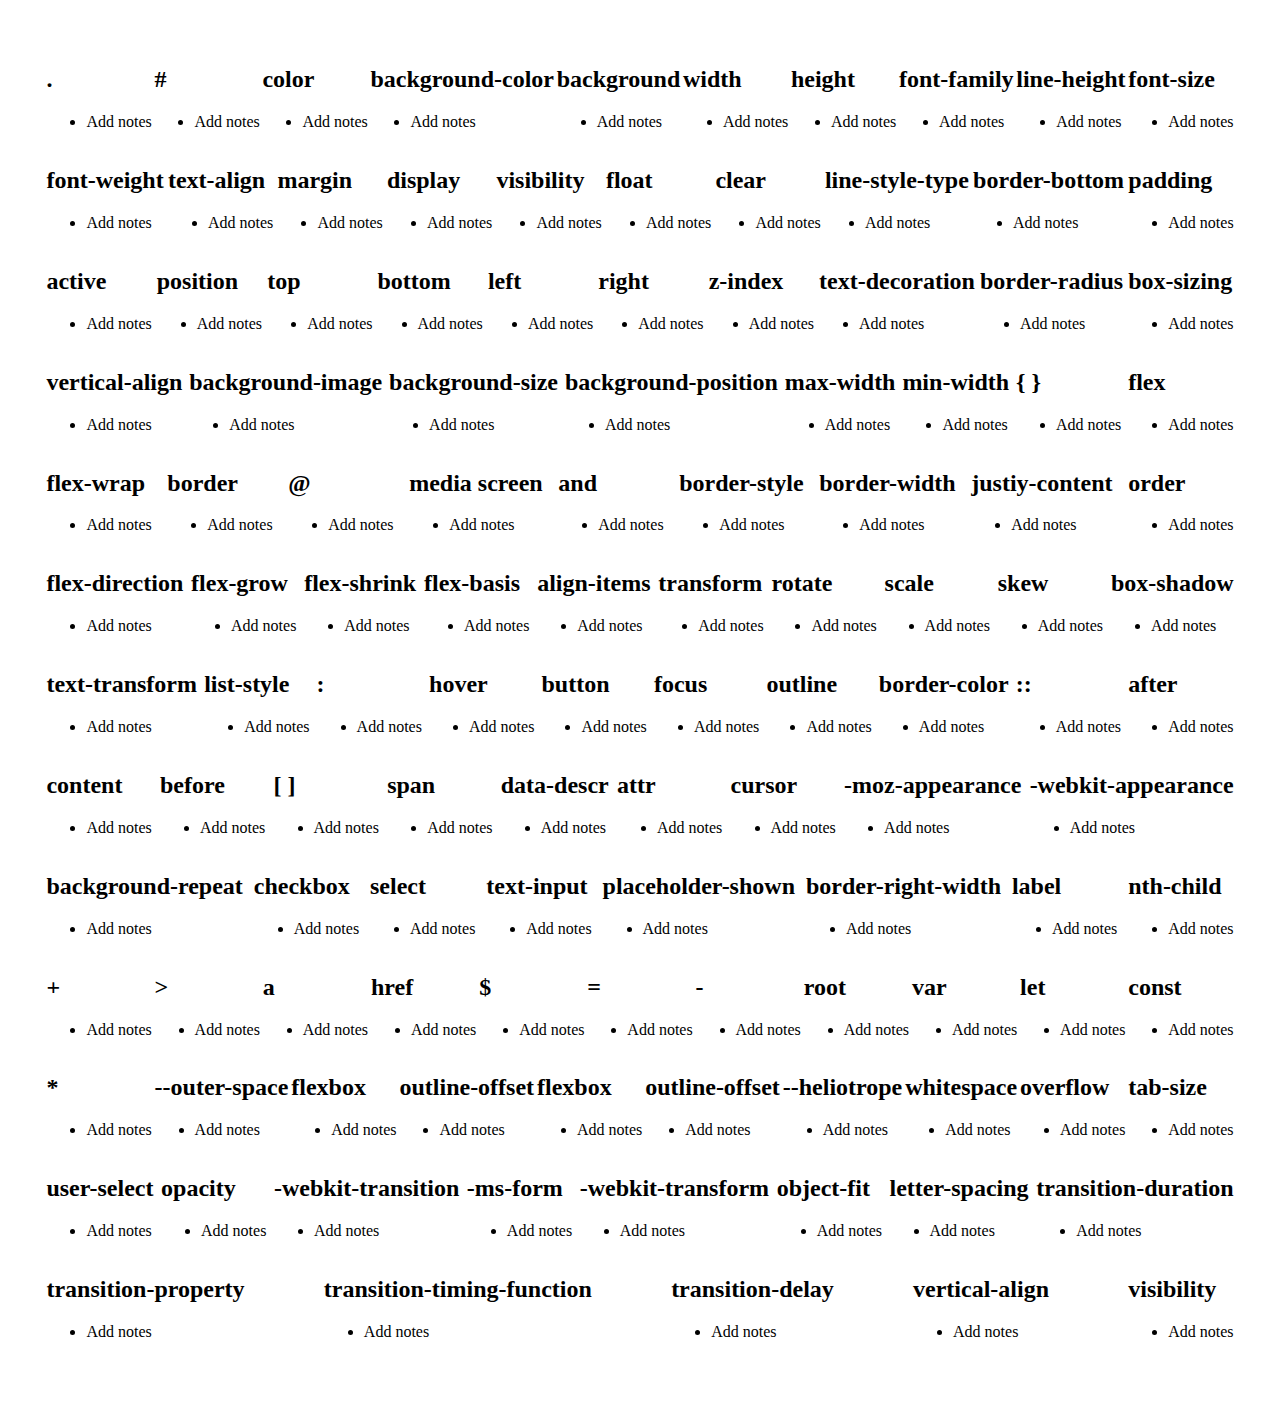
==== CSS.html @ f1519ab7 "Setting up temp files" ====
<!DOCTYPE html>
<html lang="en">
<head>
    <meta charset="UTF-8" />
    <meta http-equiv="X-UA-Compatible" content="IE=edge" />
    <meta name="viewport" content="width=device-width, initial-scale=1.0" />
    <link rel="stylesheet" href="./assets/script.css">
    <title>Temp Notes</title>
</head>

<body>
    <section>
        <h2>.</h2>
        <ul>
            <li>Add notes</li>
        </ul>
    </section>

    <section>
        <h2>#</h2>
        <ul>
            <li>Add notes</li>
        </ul>
    </section>

    <section>
        <h2>color</h2>
        <ul>
            <li>Add notes</li>
        </ul>
    </section>

    <section>
        <h2>background-color</h2>
        <ul>
            <li>Add notes</li>
        </ul>
    </section>

    <section>
        <h2>background</h2>
        <ul>
            <li>Add notes</li>
        </ul>
    </section>

    <section>
        <h2>width</h2>
        <ul>
            <li>Add notes</li>
        </ul>
    </section>

    <section>
        <h2>height</h2>
        <ul>
            <li>Add notes</li>
        </ul>
    </section>

    <section>
        <h2>font-family</h2>
        <ul>
            <li>Add notes</li>
        </ul>
    </section>

    <section>
        <h2>line-height</h2>
        <ul>
            <li>Add notes</li>
        </ul>
    </section>

    <section>
        <h2>font-size</h2>
        <ul>
            <li>Add notes</li>
        </ul>
    </section>

    <section>
        <h2>font-weight</h2>
        <ul>
            <li>Add notes</li>
        </ul>
    </section>

    <section>
        <h2>text-align</h2>
        <ul>
            <li>Add notes</li>
        </ul>
    </section>

    <section>
        <h2>margin</h2>
        <ul>
            <li>Add notes</li>
        </ul>
    </section>

    <section>
        <h2>display</h2>
        <ul>
            <li>Add notes</li>
        </ul>
    </section>

    <section>
        <h2>visibility</h2>
        <ul>
            <li>Add notes</li>
        </ul>
    </section>

    <section>
        <h2>float</h2>
        <ul>
            <li>Add notes</li>
        </ul>
    </section>

    <section>
        <h2>clear</h2>
        <ul>
            <li>Add notes</li>
        </ul>
    </section>

    <section>
        <h2>line-style-type</h2>
        <ul>
            <li>Add notes</li>
        </ul>
    </section>

    <section>
        <h2>border-bottom</h2>
        <ul>
            <li>Add notes</li>
        </ul>
    </section>

    <section>
        <h2>padding</h2>
        <ul>
            <li>Add notes</li>
        </ul>
    </section>

    <section>
        <h2>active</h2>
        <ul>
            <li>Add notes</li>
        </ul>
    </section>

    <section>
        <h2>position</h2>
        <ul>
            <li>Add notes</li>
        </ul>
    </section>

    <section>
        <h2>top</h2>
        <ul>
            <li>Add notes</li>
        </ul>
    </section>

    <section>
        <h2>bottom</h2>
        <ul>
            <li>Add notes</li>
        </ul>
    </section>

    <section>
        <h2>left</h2>
        <ul>
            <li>Add notes</li>
        </ul>
    </section>

    <section>
        <h2>right</h2>
        <ul>
            <li>Add notes</li>
        </ul>
    </section>

    <section>
        <h2>z-index</h2>
        <ul>
            <li>Add notes</li>
        </ul>
    </section>

    <section>
        <h2>text-decoration</h2>
        <ul>
            <li>Add notes</li>
        </ul>
    </section>

    <section>
        <h2>border-radius</h2>
        <ul>
            <li>Add notes</li>
        </ul>
    </section>

    <section>
        <h2>box-sizing</h2>
        <ul>
            <li>Add notes</li>
        </ul>
    </section>

    <section>
        <h2>vertical-align</h2>
        <ul>
            <li>Add notes</li>
        </ul>
    </section>

    <section>
        <h2>background-image</h2>
        <ul>
            <li>Add notes</li>
        </ul>
    </section>

    <section>
        <h2>background-size</h2>
        <ul>
            <li>Add notes</li>
        </ul>
    </section>

    <section>
        <h2>background-position</h2>
        <ul>
            <li>Add notes</li>
        </ul>
    </section>

    <section>
        <h2>max-width</h2>
        <ul>
            <li>Add notes</li>
        </ul>
    </section>

    <section>
        <h2>min-width</h2>
        <ul>
            <li>Add notes</li>
        </ul>
    </section>

    <section>
        <h2>{ }</h2>
        <ul>
            <li>Add notes</li>
        </ul>
    </section>

    <section>
        <h2>flex</h2>
        <ul>
            <li>Add notes</li>
        </ul>
    </section>

    <section>
        <h2>flex-wrap</h2>
        <ul>
            <li>Add notes</li>
        </ul>
    </section>

    <section>
        <h2>border</h2>
        <ul>
            <li>Add notes</li>
        </ul>
    </section>

    <section>
        <h2>@</h2>
        <ul>
            <li>Add notes</li>
        </ul>
    </section>

    <section>
        <h2>media screen</h2>
        <ul>
            <li>Add notes</li>
        </ul>
    </section>

    <section>
        <h2>and</h2>
        <ul>
            <li>Add notes</li>
        </ul>
    </section>

    <section>
        <h2>border-style</h2>
        <ul>
            <li>Add notes</li>
        </ul>
    </section>

    <section>
        <h2>border-width</h2>
        <ul>
            <li>Add notes</li>
        </ul>
    </section>

    <section>
        <h2>justiy-content</h2>
        <ul>
            <li>Add notes</li>
        </ul>
    </section>

    <section>
        <h2>order</h2>
        <ul>
            <li>Add notes</li>
        </ul>
    </section>

    <section>
        <h2>flex-direction</h2>
        <ul>
            <li>Add notes</li>
        </ul>
    </section>

    <section>
        <h2>flex-grow</h2>
        <ul>
            <li>Add notes</li>
        </ul>
    </section>

    <section>
        <h2>flex-shrink</h2>
        <ul>
            <li>Add notes</li>
        </ul>
    </section>

    <section>
        <h2>flex-basis</h2>
        <ul>
            <li>Add notes</li>
        </ul>
    </section>

    <section>
        <h2>align-items</h2>
        <ul>
            <li>Add notes</li>
        </ul>
    </section>

    <section>
        <h2>transform</h2>
        <ul>
            <li>Add notes</li>
        </ul>
    </section>

    <section>
        <h2>rotate</h2>
        <ul>
            <li>Add notes</li>
        </ul>
    </section>

    <section>
        <h2>scale</h2>
        <ul>
            <li>Add notes</li>
        </ul>
    </section>

    <section>
        <h2>skew</h2>
        <ul>
            <li>Add notes</li>
        </ul>
    </section>

    <section>
        <h2>box-shadow</h2>
        <ul>
            <li>Add notes</li>
        </ul>
    </section>

    <section>
        <h2>text-transform</h2>
        <ul>
            <li>Add notes</li>
        </ul>
    </section>

    <section>
        <h2>list-style</h2>
        <ul>
            <li>Add notes</li>
        </ul>
    </section>

    <section>
        <h2>:</h2>
        <ul>
            <li>Add notes</li>
        </ul>
    </section>

    <section>
        <h2>hover</h2>
        <ul>
            <li>Add notes</li>
        </ul>
    </section>

    <section>
        <h2>button</h2>
        <ul>
            <li>Add notes</li>
        </ul>
    </section>

    <section>
        <h2>focus</h2>
        <ul>
            <li>Add notes</li>
        </ul>
    </section>

    <section>
        <h2>outline</h2>
        <ul>
            <li>Add notes</li>
        </ul>
    </section>

    <section>
        <h2>border-color</h2>
        <ul>
            <li>Add notes</li>
        </ul>
    </section>

    <section>
        <h2>::</h2>
        <ul>
            <li>Add notes</li>
        </ul>
    </section>

    <section>
        <h2>after</h2>
        <ul>
            <li>Add notes</li>
        </ul>
    </section>

    <section>
        <h2>content</h2>
        <ul>
            <li>Add notes</li>
        </ul>
    </section>

    <section>
        <h2>before</h2>
        <ul>
            <li>Add notes</li>
        </ul>
    </section>

    <section>
        <h2>[ ]</h2>
        <ul>
            <li>Add notes</li>
        </ul>
    </section>

    <section>
        <h2>span</h2>
        <ul>
            <li>Add notes</li>
        </ul>
    </section>

    <section>
        <h2>data-descr</h2>
        <ul>
            <li>Add notes</li>
        </ul>
    </section>

    <section>
        <h2>attr</h2>
        <ul>
            <li>Add notes</li>
        </ul>
    </section>

    <section>
        <h2>cursor</h2>
        <ul>
            <li>Add notes</li>
        </ul>
    </section>

    <section>
        <h2>-moz-appearance</h2>
        <ul>
            <li>Add notes</li>
        </ul>
    </section>

    <section>
        <h2>-webkit-appearance</h2>
        <ul>
            <li>Add notes</li>
        </ul>
    </section>

    <section>
        <h2>background-repeat</h2>
        <ul>
            <li>Add notes</li>
        </ul>
    </section>

    <section>
        <h2>checkbox</h2>
        <ul>
            <li>Add notes</li>
        </ul>
    </section>

    <section>
        <h2>select</h2>
        <ul>
            <li>Add notes</li>
        </ul>
    </section>

    <section>
        <h2>text-input</h2>
        <ul>
            <li>Add notes</li>
        </ul>
    </section>

    <section>
        <h2>placeholder-shown</h2>
        <ul>
            <li>Add notes</li>
        </ul>
    </section>

    <section>
        <h2>border-right-width</h2>
        <ul>
            <li>Add notes</li>
        </ul>
    </section>

    <section>
        <h2>label</h2>
        <ul>
            <li>Add notes</li>
        </ul>
    </section>

    <section>
        <h2>nth-child</h2>
        <ul>
            <li>Add notes</li>
        </ul>
    </section>

    <section>
        <h2>+</h2>
        <ul>
            <li>Add notes</li>
        </ul>
    </section>

    <section>
        <h2>></h2>
        <ul>
            <li>Add notes</li>
        </ul>
    </section>

    <section>
        <h2>a</h2>
        <ul>
            <li>Add notes</li>
        </ul>
    </section>

    <section>
        <h2>href</h2>
        <ul>
            <li>Add notes</li>
        </ul>
    </section>

    <section>
        <h2>$</h2>
        <ul>
            <li>Add notes</li>
        </ul>
    </section>

    <section>
        <h2>=</h2>
        <ul>
            <li>Add notes</li>
        </ul>
    </section>

    <section>
        <h2>-</h2>
        <ul>
            <li>Add notes</li>
        </ul>
    </section>

    <section>
        <h2>root</h2>
        <ul>
            <li>Add notes</li>
        </ul>
    </section>

    <section>
        <h2>var</h2>
        <ul>
            <li>Add notes</li>
        </ul>
    </section>

    <section>
        <h2>let</h2>
        <ul>
            <li>Add notes</li>
        </ul>
    </section>

    <section>
        <h2>const</h2>
        <ul>
            <li>Add notes</li>
        </ul>
    </section>

    <section>
        <h2>*</h2>
        <ul>
            <li>Add notes</li>
        </ul>
    </section>

    <section>
        <h2>--outer-space</h2>
        <ul>
            <li>Add notes</li>
        </ul>
    </section>

    <section>
        <h2>flexbox</h2>
        <ul>
            <li>Add notes</li>
        </ul>
    </section>

    <section>
        <h2>outline-offset</h2>
        <ul>
            <li>Add notes</li>
        </ul>
    </section>

    <section>
        <h2>flexbox</h2>
        <ul>
            <li>Add notes</li>
        </ul>
    </section>

    <section>
        <h2>outline-offset</h2>
        <ul>
            <li>Add notes</li>
        </ul>
    </section>

    <section>
        <h2>--heliotrope</h2>
        <ul>
            <li>Add notes</li>
        </ul>
    </section>

    <section>
        <h2>whitespace</h2>
        <ul>
            <li>Add notes</li>
        </ul>
    </section>

    <section>
        <h2>overflow</h2>
        <ul>
            <li>Add notes</li>
        </ul>
    </section>

    <section>
        <h2>tab-size</h2>
        <ul>
            <li>Add notes</li>
        </ul>
    </section>

    <section>
        <h2>user-select</h2>
        <ul>
            <li>Add notes</li>
        </ul>
    </section>

    <section>
        <h2>opacity</h2>
        <ul>
            <li>Add notes</li>
        </ul>
    </section>

    <section>
        <h2>-webkit-transition</h2>
        <ul>
            <li>Add notes</li>
        </ul>
    </section>

    <section>
        <h2>-ms-form</h2>
        <ul>
            <li>Add notes</li>
        </ul>
    </section>

    <section>
        <h2>-webkit-transform</h2>
        <ul>
            <li>Add notes</li>
        </ul>
    </section>

    <section>
        <h2>object-fit</h2>
        <ul>
            <li>Add notes</li>
        </ul>
    </section>

    <section>
        <h2>letter-spacing</h2>
        <ul>
            <li>Add notes</li>
        </ul>
    </section>

    <section>
        <h2>transition-duration</h2>
        <ul>
            <li>Add notes</li>
        </ul>
    </section>

    <section>
        <h2>transition-property</h2>
        <ul>
            <li>Add notes</li>
        </ul>
    </section>

    <section>
        <h2>transition-timing-function</h2>
        <ul>
            <li>Add notes</li>
        </ul>
    </section>

    <section>
        <h2>transition-delay</h2>
        <ul>
            <li>Add notes</li>
        </ul>
    </section>

    <section>
        <h2>vertical-align</h2>
        <ul>
            <li>Add notes</li>
        </ul>
    </section>

    <section>
        <h2>visibility</h2>
        <ul>
            <li>Add notes</li>
        </ul>
    </section>
<!--
    <section>
        <h2></h2>
        <ul>
            <li>Add notes</li>
        </ul>
    </section>

    <section>
        <h2></h2>
        <ul>
            <li>Add notes</li>
        </ul>
    </section>
-->
</body>
</html>
---- assets/script.css ----
body {
    flex: 4;
    flex-wrap: wrap;
    display: flex;
    justify-content: space-between;
    padding: 3%;
}
.card {
    display: flex;
    flex-wrap: wrap;
    box-shadow: 5px 5px 5px 5px blue;
    background-color: black;
    color: aliceblue;
    padding: 15px;
    margin-top: 2%;
    width: fit-content;
}


@media screen and (max-width: 768px) {
    main,
    nav {
      flex-direction: column;
    }
  }
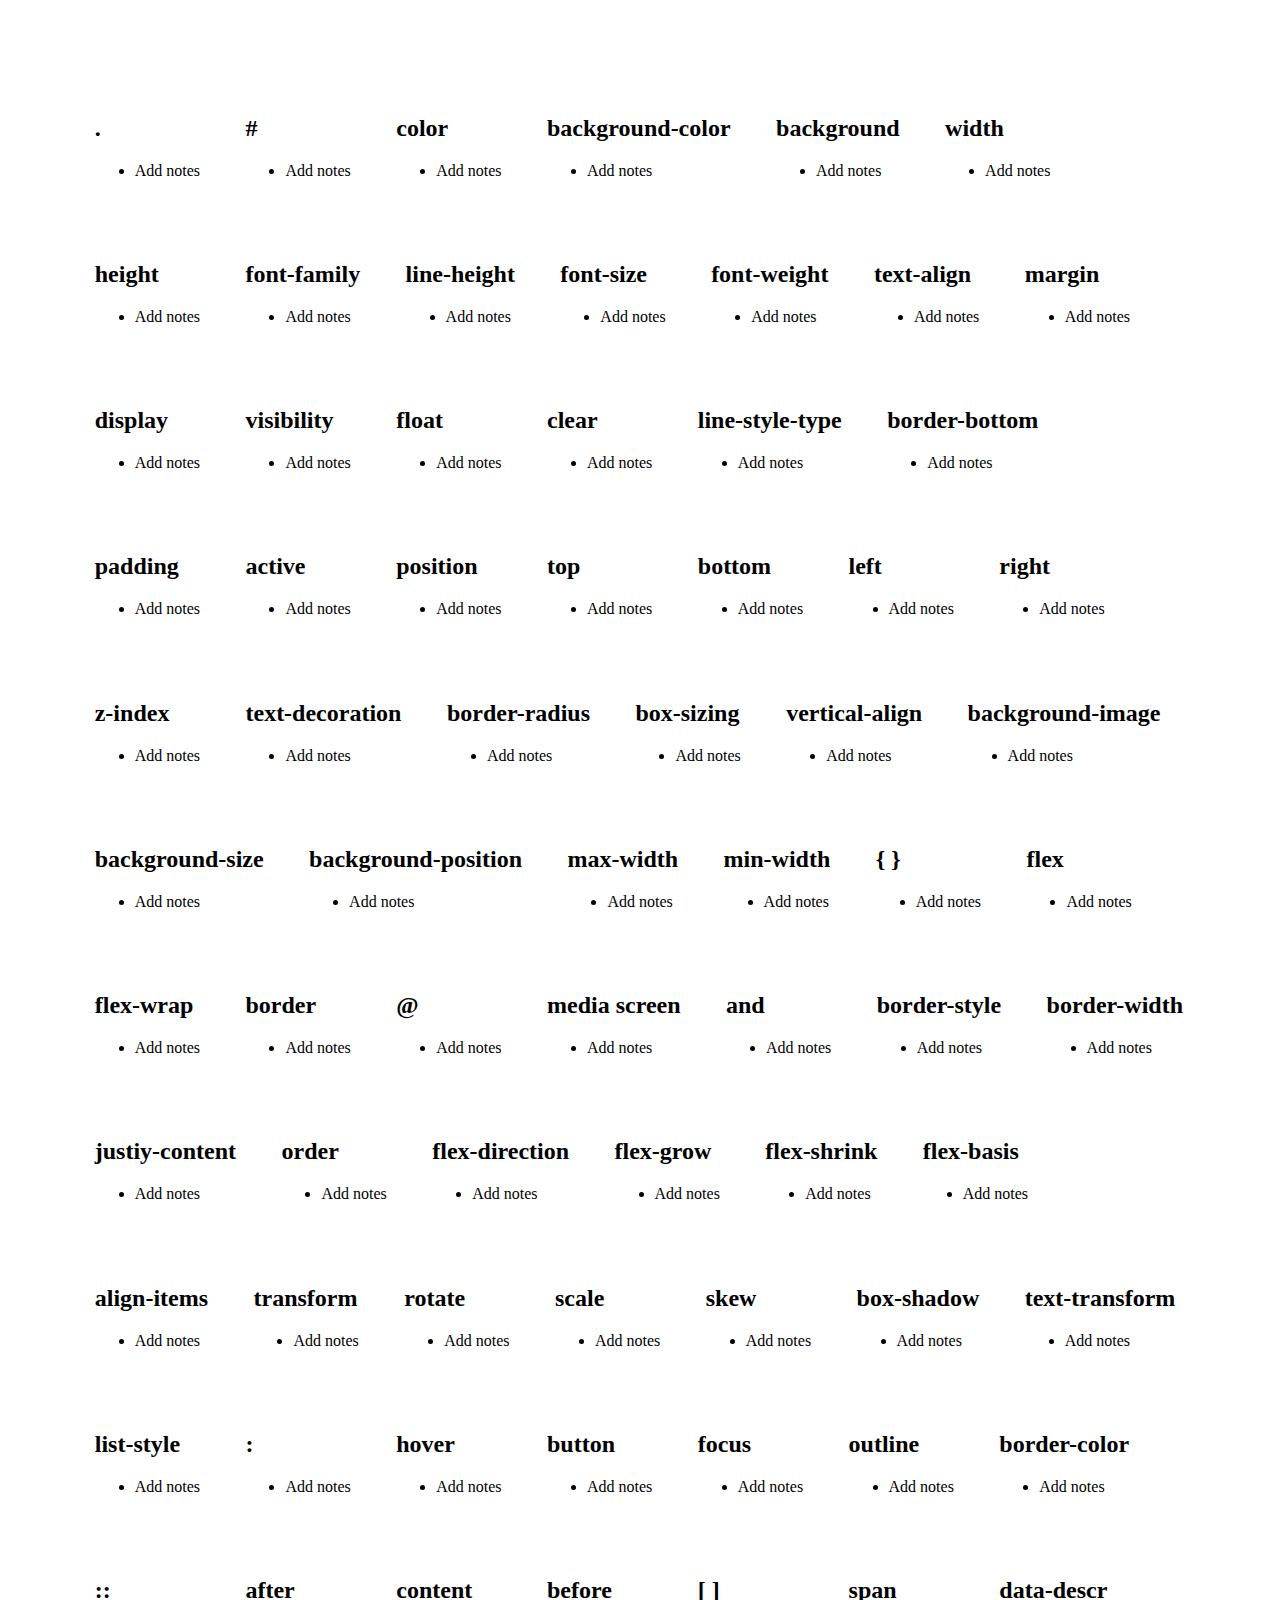
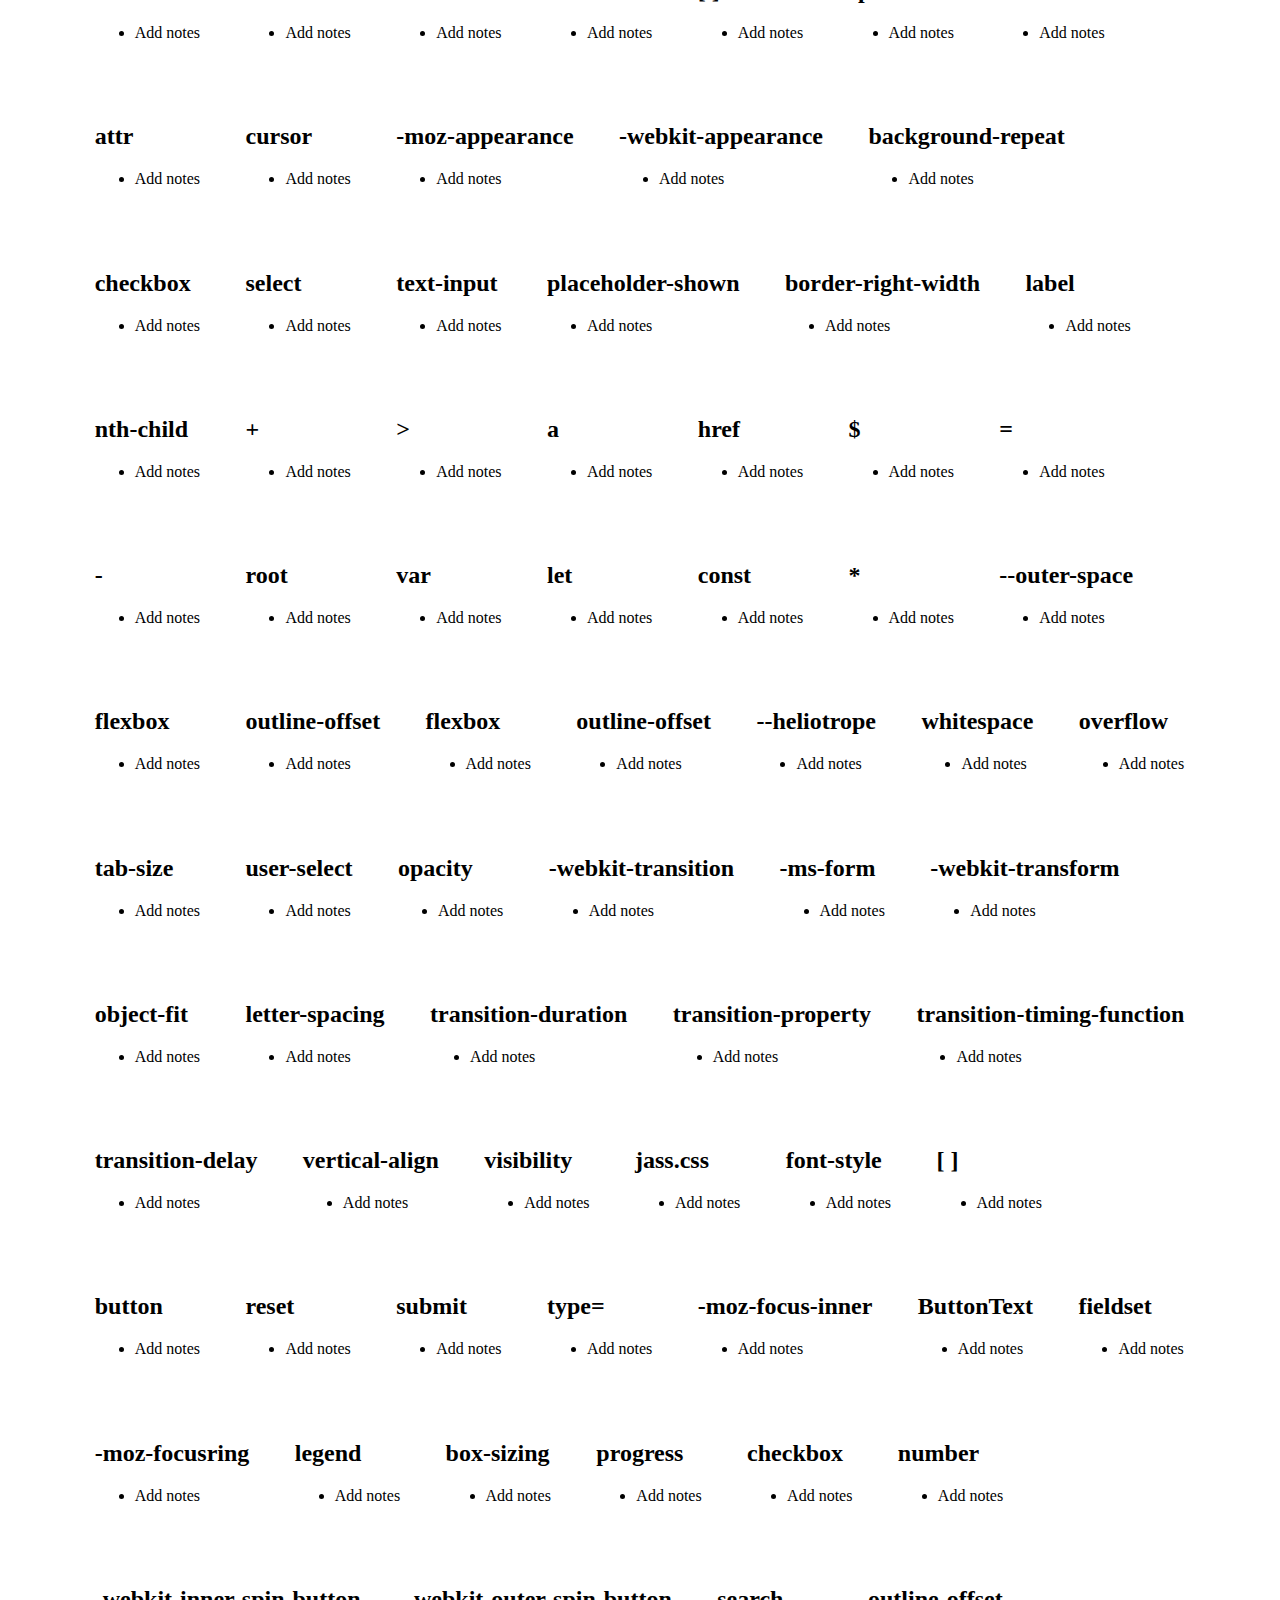
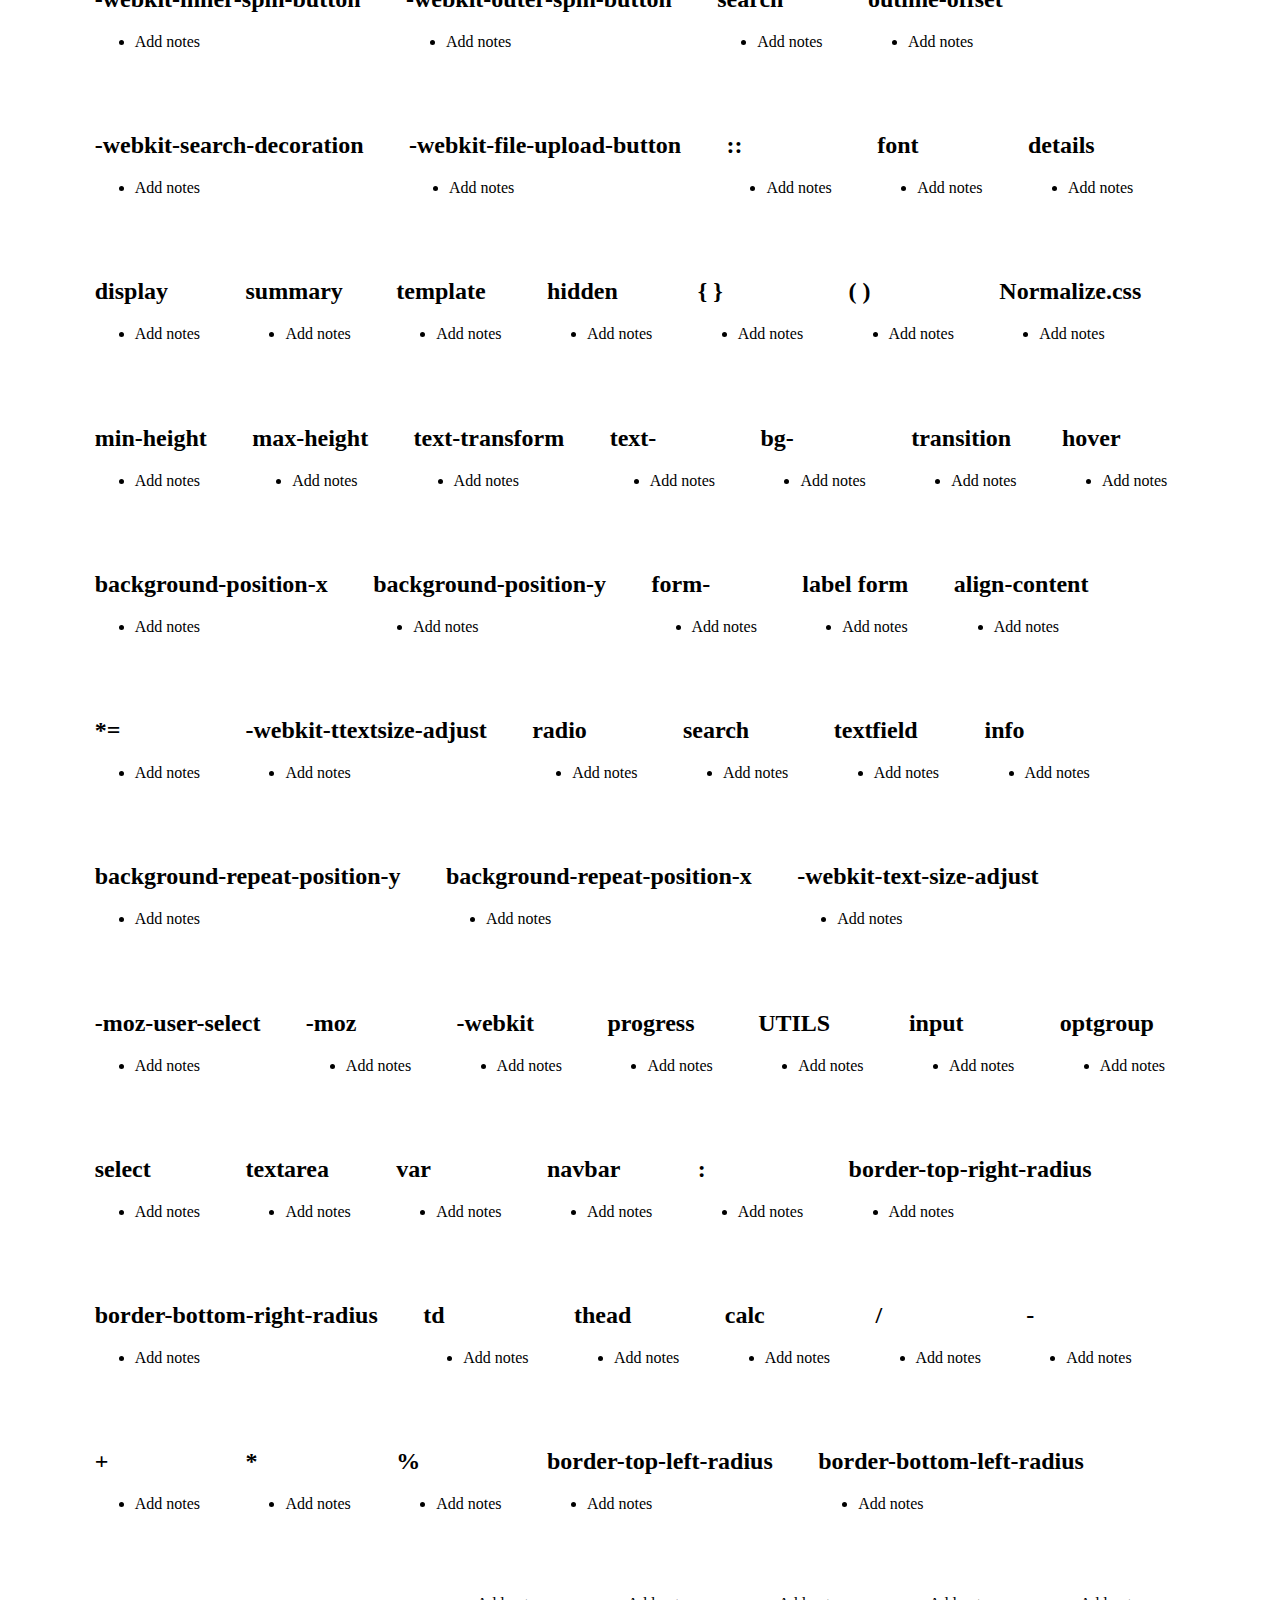
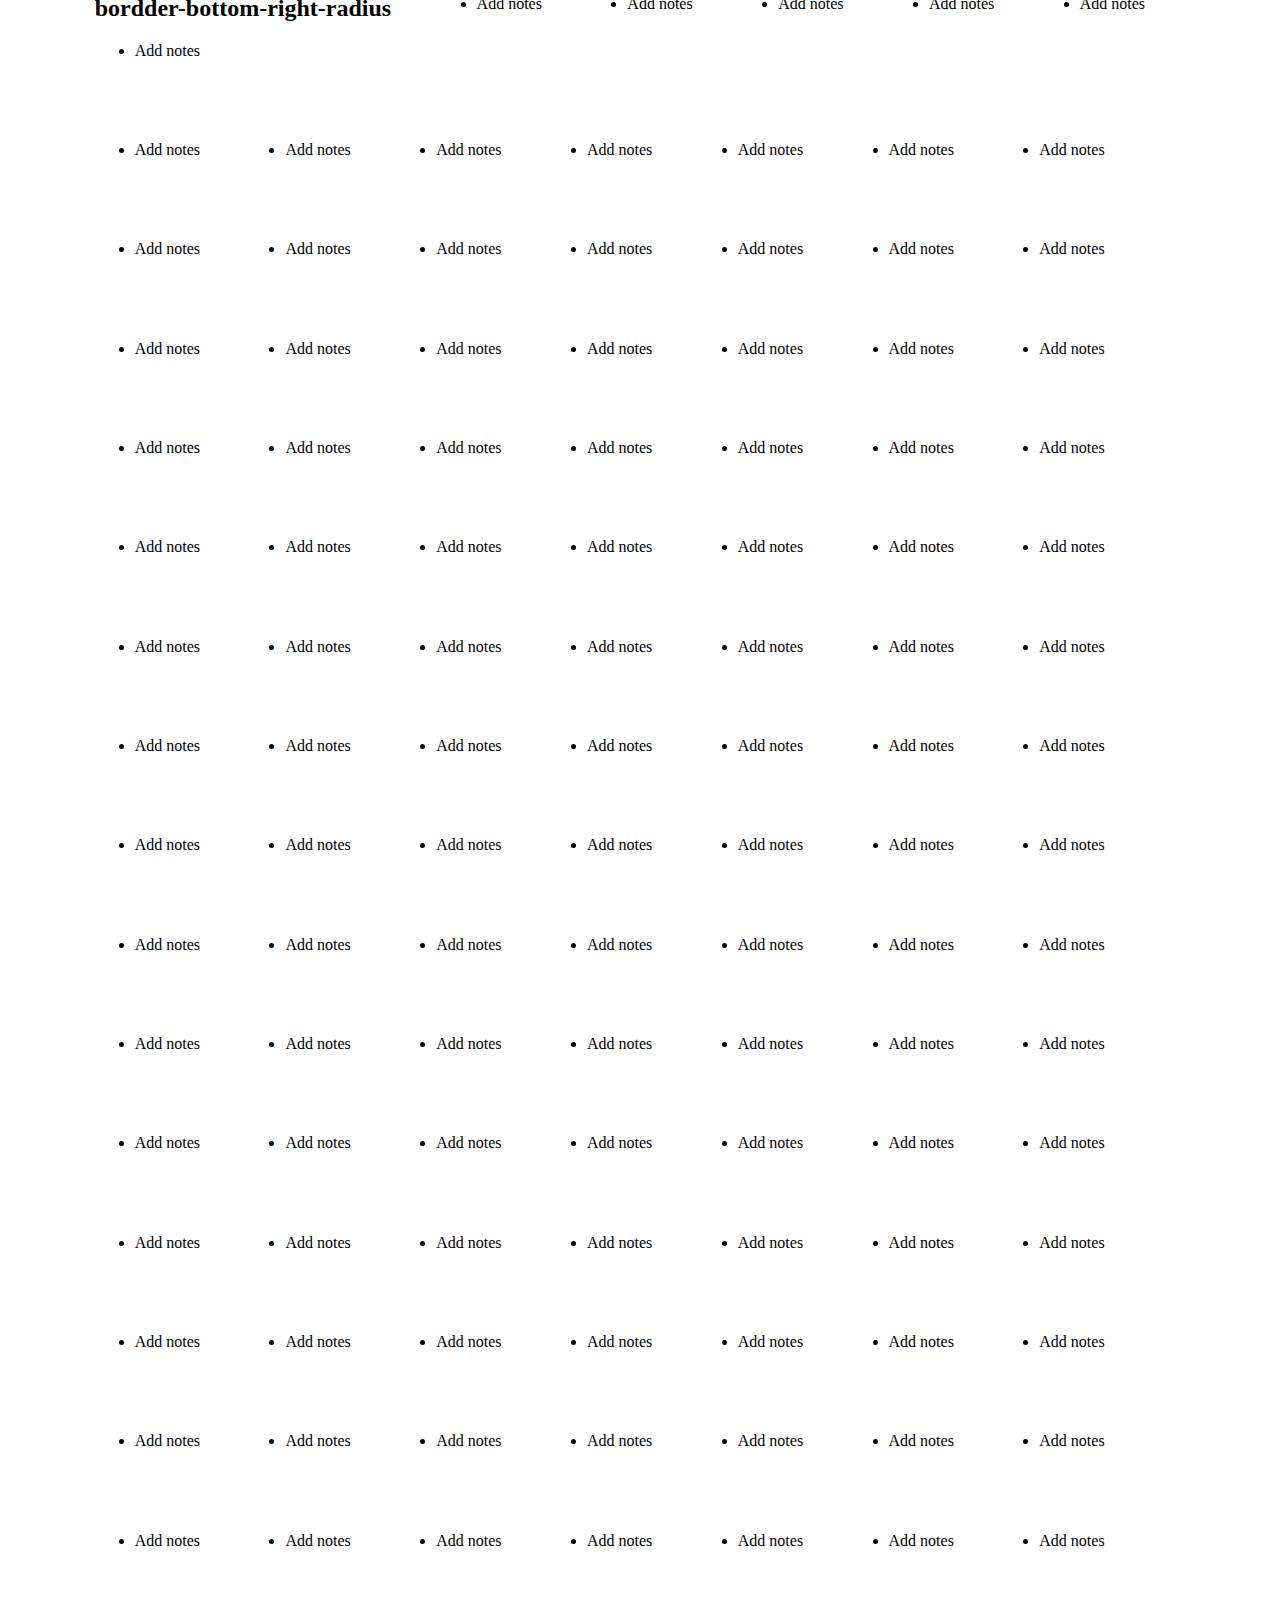
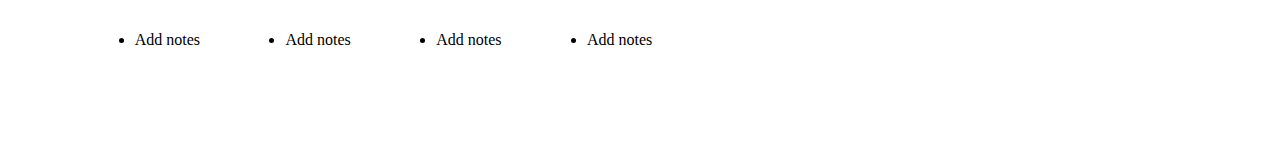
==== commit e3d12e3b: "Adding notes and continuing to reap" ====
--- a/CSS.html
+++ b/CSS.html
@@ -5,7 +5,7 @@
     <meta http-equiv="X-UA-Compatible" content="IE=edge" />
     <meta name="viewport" content="width=device-width, initial-scale=1.0" />
     <link rel="stylesheet" href="./assets/script.css">
-    <title>Temp Notes</title>
+    <title>CSS</title>
 </head>
 
 <body>
@@ -834,20 +834,1350 @@
             <li>Add notes</li>
         </ul>
     </section>
-<!--
-    <section>
-        <h2></h2>
-        <ul>
-            <li>Add notes</li>
-        </ul>
-    </section>
-
-    <section>
-        <h2></h2>
-        <ul>
-            <li>Add notes</li>
-        </ul>
-    </section>
--->
+
+    <section>
+        <h2>jass.css</h2>
+        <ul>
+            <li>Add notes</li>
+        </ul>
+    </section>
+
+    <section>
+        <h2>font-style</h2>
+        <ul>
+            <li>Add notes</li>
+        </ul>
+    </section>
+
+    <section>
+        <h2>[ ]</h2>
+        <ul>
+            <li>Add notes</li>
+        </ul>
+    </section>
+
+    <section>
+        <h2>button</h2>
+        <ul>
+            <li>Add notes</li>
+        </ul>
+    </section>
+
+    <section>
+        <h2>reset</h2>
+        <ul>
+            <li>Add notes</li>
+        </ul>
+    </section>
+
+    <section>
+        <h2>submit</h2>
+        <ul>
+            <li>Add notes</li>
+        </ul>
+    </section>
+
+    <section>
+        <h2>type=</h2>
+        <ul>
+            <li>Add notes</li>
+        </ul>
+    </section>
+
+    <section>
+        <h2>-moz-focus-inner</h2>
+        <ul>
+            <li>Add notes</li>
+        </ul>
+    </section>
+
+    <section>
+        <h2>ButtonText</h2>
+        <ul>
+            <li>Add notes</li>
+        </ul>
+    </section>
+
+    <section>
+        <h2>fieldset</h2>
+        <ul>
+            <li>Add notes</li>
+        </ul>
+    </section>
+
+    <section>
+        <h2>-moz-focusring</h2>
+        <ul>
+            <li>Add notes</li>
+        </ul>
+    </section>
+
+    <section>
+        <h2>legend</h2>
+        <ul>
+            <li>Add notes</li>
+        </ul>
+    </section>
+
+    <section>
+        <h2>box-sizing</h2>
+        <ul>
+            <li>Add notes</li>
+        </ul>
+    </section>
+
+    <section>
+        <h2>progress</h2>
+        <ul>
+            <li>Add notes</li>
+        </ul>
+    </section>
+
+    <section>
+        <h2>checkbox</h2>
+        <ul>
+            <li>Add notes</li>
+        </ul>
+    </section>
+
+    <section>
+        <h2>number</h2>
+        <ul>
+            <li>Add notes</li>
+        </ul>
+    </section>
+
+    <section>
+        <h2>-webkit-inner-spin-button</h2>
+        <ul>
+            <li>Add notes</li>
+        </ul>
+    </section>
+
+    <section>
+        <h2>-webkit-outer-spin-button</h2>
+        <ul>
+            <li>Add notes</li>
+        </ul>
+    </section>
+
+    <section>
+        <h2>search</h2>
+        <ul>
+            <li>Add notes</li>
+        </ul>
+    </section>
+
+    <section>
+        <h2>outline-offset</h2>
+        <ul>
+            <li>Add notes</li>
+        </ul>
+    </section>
+
+    <section>
+        <h2>-webkit-search-decoration</h2>
+        <ul>
+            <li>Add notes</li>
+        </ul>
+    </section>
+
+    <section>
+        <h2>-webkit-file-upload-button</h2>
+        <ul>
+            <li>Add notes</li>
+        </ul>
+    </section>
+
+    <section>
+        <h2>::</h2>
+        <ul>
+            <li>Add notes</li>
+        </ul>
+    </section>
+
+    <section>
+        <h2>font</h2>
+        <ul>
+            <li>Add notes</li>
+        </ul>
+    </section>
+
+    <section>
+        <h2>details</h2>
+        <ul>
+            <li>Add notes</li>
+        </ul>
+    </section>
+
+    <section>
+        <h2>display</h2>
+        <ul>
+            <li>Add notes</li>
+        </ul>
+    </section>
+
+    <section>
+        <h2>summary</h2>
+        <ul>
+            <li>Add notes</li>
+        </ul>
+    </section>
+
+    <section>
+        <h2>template</h2>
+        <ul>
+            <li>Add notes</li>
+        </ul>
+    </section>
+
+    <section>
+        <h2>hidden</h2>
+        <ul>
+            <li>Add notes</li>
+        </ul>
+    </section>
+
+    <section>
+        <h2>{ }</h2>
+        <ul>
+            <li>Add notes</li>
+        </ul>
+    </section>
+
+    <section>
+        <h2>( )</h2>
+        <ul>
+            <li>Add notes</li>
+        </ul>
+    </section>
+
+    <section>
+        <h2>Normalize.css</h2>
+        <ul>
+            <li>Add notes</li>
+        </ul>
+    </section>
+
+    <section>
+        <h2>min-height</h2>
+        <ul>
+            <li>Add notes</li>
+        </ul>
+    </section>
+
+    <section>
+        <h2>max-height</h2>
+        <ul>
+            <li>Add notes</li>
+        </ul>
+    </section>
+
+    <section>
+        <h2>text-transform</h2>
+        <ul>
+            <li>Add notes</li>
+        </ul>
+    </section>
+
+    <section>
+        <h2>text-</h2>
+        <ul>
+            <li>Add notes</li>
+        </ul>
+    </section>
+
+    <section>
+        <h2>bg-</h2>
+        <ul>
+            <li>Add notes</li>
+        </ul>
+    </section>
+
+    <section>
+        <h2>transition</h2>
+        <ul>
+            <li>Add notes</li>
+        </ul>
+    </section>
+
+    <section>
+        <h2>hover</h2>
+        <ul>
+            <li>Add notes</li>
+        </ul>
+    </section>
+
+    <section>
+        <h2>background-position-x</h2>
+        <ul>
+            <li>Add notes</li>
+        </ul>
+    </section>
+
+    <section>
+        <h2>background-position-y</h2>
+        <ul>
+            <li>Add notes</li>
+        </ul>
+    </section>
+
+    <section>
+        <h2>form-</h2>
+        <ul>
+            <li>Add notes</li>
+        </ul>
+    </section>
+
+    <section>
+        <h2>label form</h2>
+        <ul>
+            <li>Add notes</li>
+        </ul>
+    </section>
+
+    <section>
+        <h2>align-content</h2>
+        <ul>
+            <li>Add notes</li>
+        </ul>
+    </section>
+
+    <section>
+        <h2>*=</h2>
+        <ul>
+            <li>Add notes</li>
+        </ul>
+    </section>
+
+    <section>
+        <h2>-webkit-ttextsize-adjust</h2>
+        <ul>
+            <li>Add notes</li>
+        </ul>
+    </section>
+
+    <section>
+        <h2>radio</h2>
+        <ul>
+            <li>Add notes</li>
+        </ul>
+    </section>
+
+    <section>
+        <h2>search</h2>
+        <ul>
+            <li>Add notes</li>
+        </ul>
+    </section>
+
+    <section>
+        <h2>textfield</h2>
+        <ul>
+            <li>Add notes</li>
+        </ul>
+    </section>
+
+    <section>
+        <h2>info</h2>
+        <ul>
+            <li>Add notes</li>
+        </ul>
+    </section>
+
+    <section>
+        <h2>background-repeat-position-y</h2>
+        <ul>
+            <li>Add notes</li>
+        </ul>
+    </section>
+
+    <section>
+        <h2>background-repeat-position-x</h2>
+        <ul>
+            <li>Add notes</li>
+        </ul>
+    </section>
+
+    <section>
+        <h2>-webkit-text-size-adjust</h2>
+        <ul>
+            <li>Add notes</li>
+        </ul>
+    </section>
+
+    <section>
+        <h2>-moz-user-select</h2>
+        <ul>
+            <li>Add notes</li>
+        </ul>
+    </section>
+
+    <section>
+        <h2>-moz</h2>
+        <ul>
+            <li>Add notes</li>
+        </ul>
+    </section>
+
+    <section>
+        <h2>-webkit</h2>
+        <ul>
+            <li>Add notes</li>
+        </ul>
+    </section>
+
+    <section>
+        <h2>progress</h2>
+        <ul>
+            <li>Add notes</li>
+        </ul>
+    </section>
+
+    <section>
+        <h2>UTILS</h2>
+        <ul>
+            <li>Add notes</li>
+        </ul>
+    </section>
+
+    <section>
+        <h2>input</h2>
+        <ul>
+            <li>Add notes</li>
+        </ul>
+    </section>
+
+    <section>
+        <h2>optgroup</h2>
+        <ul>
+            <li>Add notes</li>
+        </ul>
+    </section>
+
+    <section>
+        <h2>select</h2>
+        <ul>
+            <li>Add notes</li>
+        </ul>
+    </section>
+
+    <section>
+        <h2>textarea</h2>
+        <ul>
+            <li>Add notes</li>
+        </ul>
+    </section>
+
+    <section>
+        <h2>var</h2>
+        <ul>
+            <li>Add notes</li>
+        </ul>
+    </section>
+
+    <section>
+        <h2>navbar</h2>
+        <ul>
+            <li>Add notes</li>
+        </ul>
+    </section>
+
+    <section>
+        <h2>:</h2>
+        <ul>
+            <li>Add notes</li>
+        </ul>
+    </section>
+
+    <section>
+        <h2>border-top-right-radius</h2>
+        <ul>
+            <li>Add notes</li>
+        </ul>
+    </section>
+
+    <section>
+        <h2>border-bottom-right-radius</h2>
+        <ul>
+            <li>Add notes</li>
+        </ul>
+    </section>
+
+    <section>
+        <h2>td</h2>
+        <ul>
+            <li>Add notes</li>
+        </ul>
+    </section>
+
+    <section>
+        <h2>thead</h2>
+        <ul>
+            <li>Add notes</li>
+        </ul>
+    </section>
+
+    <section>
+        <h2>calc</h2>
+        <ul>
+            <li>Add notes</li>
+        </ul>
+    </section>
+
+    <section>
+        <h2>/</h2>
+        <ul>
+            <li>Add notes</li>
+        </ul>
+    </section>
+
+    <section>
+        <h2>-</h2>
+        <ul>
+            <li>Add notes</li>
+        </ul>
+    </section>
+
+    <section>
+        <h2>+</h2>
+        <ul>
+            <li>Add notes</li>
+        </ul>
+    </section>
+
+    <section>
+        <h2>*</h2>
+        <ul>
+            <li>Add notes</li>
+        </ul>
+    </section>
+
+    <section>
+        <h2>%</h2>
+        <ul>
+            <li>Add notes</li>
+        </ul>
+    </section>
+
+    <section>
+        <h2>border-top-left-radius</h2>
+        <ul>
+            <li>Add notes</li>
+        </ul>
+    </section>
+
+    <section>
+        <h2>border-bottom-left-radius</h2>
+        <ul>
+            <li>Add notes</li>
+        </ul>
+    </section>
+
+    <section>
+        <h2>bordder-bottom-right-radius</h2>
+        <ul>
+            <li>Add notes</li>
+        </ul>
+    </section>
+
+    <section>
+        <h2></h2>
+        <ul>
+            <li>Add notes</li>
+        </ul>
+    </section>
+
+    <section>
+        <h2></h2>
+        <ul>
+            <li>Add notes</li>
+        </ul>
+    </section>
+
+    <section>
+        <h2></h2>
+        <ul>
+            <li>Add notes</li>
+        </ul>
+    </section>
+
+    <section>
+        <h2></h2>
+        <ul>
+            <li>Add notes</li>
+        </ul>
+    </section>
+
+    <section>
+        <h2></h2>
+        <ul>
+            <li>Add notes</li>
+        </ul>
+    </section>
+
+    <section>
+        <h2></h2>
+        <ul>
+            <li>Add notes</li>
+        </ul>
+    </section>
+
+    <section>
+        <h2></h2>
+        <ul>
+            <li>Add notes</li>
+        </ul>
+    </section>
+
+    <section>
+        <h2></h2>
+        <ul>
+            <li>Add notes</li>
+        </ul>
+    </section>
+
+    <section>
+        <h2></h2>
+        <ul>
+            <li>Add notes</li>
+        </ul>
+    </section>
+
+    <section>
+        <h2></h2>
+        <ul>
+            <li>Add notes</li>
+        </ul>
+    </section>
+
+    <section>
+        <h2></h2>
+        <ul>
+            <li>Add notes</li>
+        </ul>
+    </section>
+
+    <section>
+        <h2></h2>
+        <ul>
+            <li>Add notes</li>
+        </ul>
+    </section>
+
+    <section>
+        <h2></h2>
+        <ul>
+            <li>Add notes</li>
+        </ul>
+    </section>
+
+    <section>
+        <h2></h2>
+        <ul>
+            <li>Add notes</li>
+        </ul>
+    </section>
+
+    <section>
+        <h2></h2>
+        <ul>
+            <li>Add notes</li>
+        </ul>
+    </section>
+
+    <section>
+        <h2></h2>
+        <ul>
+            <li>Add notes</li>
+        </ul>
+    </section>
+
+    <section>
+        <h2></h2>
+        <ul>
+            <li>Add notes</li>
+        </ul>
+    </section>
+
+    <section>
+        <h2></h2>
+        <ul>
+            <li>Add notes</li>
+        </ul>
+    </section>
+
+    <section>
+        <h2></h2>
+        <ul>
+            <li>Add notes</li>
+        </ul>
+    </section>
+
+    <section>
+        <h2></h2>
+        <ul>
+            <li>Add notes</li>
+        </ul>
+    </section>
+
+    <section>
+        <h2></h2>
+        <ul>
+            <li>Add notes</li>
+        </ul>
+    </section>
+
+    <section>
+        <h2></h2>
+        <ul>
+            <li>Add notes</li>
+        </ul>
+    </section>
+
+    <section>
+        <h2></h2>
+        <ul>
+            <li>Add notes</li>
+        </ul>
+    </section>
+
+    <section>
+        <h2></h2>
+        <ul>
+            <li>Add notes</li>
+        </ul>
+    </section>
+
+    <section>
+        <h2></h2>
+        <ul>
+            <li>Add notes</li>
+        </ul>
+    </section>
+
+    <section>
+        <h2></h2>
+        <ul>
+            <li>Add notes</li>
+        </ul>
+    </section>
+
+    <section>
+        <h2></h2>
+        <ul>
+            <li>Add notes</li>
+        </ul>
+    </section>
+
+    <section>
+        <h2></h2>
+        <ul>
+            <li>Add notes</li>
+        </ul>
+    </section>
+
+    <section>
+        <h2></h2>
+        <ul>
+            <li>Add notes</li>
+        </ul>
+    </section>
+
+    <section>
+        <h2></h2>
+        <ul>
+            <li>Add notes</li>
+        </ul>
+    </section>
+
+    <section>
+        <h2></h2>
+        <ul>
+            <li>Add notes</li>
+        </ul>
+    </section>
+
+    <section>
+        <h2></h2>
+        <ul>
+            <li>Add notes</li>
+        </ul>
+    </section>
+
+    <section>
+        <h2></h2>
+        <ul>
+            <li>Add notes</li>
+        </ul>
+    </section>
+
+    <section>
+        <h2></h2>
+        <ul>
+            <li>Add notes</li>
+        </ul>
+    </section>
+
+    <section>
+        <h2></h2>
+        <ul>
+            <li>Add notes</li>
+        </ul>
+    </section>
+
+    <section>
+        <h2></h2>
+        <ul>
+            <li>Add notes</li>
+        </ul>
+    </section>
+
+    <section>
+        <h2></h2>
+        <ul>
+            <li>Add notes</li>
+        </ul>
+    </section>
+
+    <section>
+        <h2></h2>
+        <ul>
+            <li>Add notes</li>
+        </ul>
+    </section>
+
+    <section>
+        <h2></h2>
+        <ul>
+            <li>Add notes</li>
+        </ul>
+    </section>
+
+    <section>
+        <h2></h2>
+        <ul>
+            <li>Add notes</li>
+        </ul>
+    </section>
+
+    <section>
+        <h2></h2>
+        <ul>
+            <li>Add notes</li>
+        </ul>
+    </section>
+
+    <section>
+        <h2></h2>
+        <ul>
+            <li>Add notes</li>
+        </ul>
+    </section>
+
+    <section>
+        <h2></h2>
+        <ul>
+            <li>Add notes</li>
+        </ul>
+    </section>
+
+    <section>
+        <h2></h2>
+        <ul>
+            <li>Add notes</li>
+        </ul>
+    </section>
+
+    <section>
+        <h2></h2>
+        <ul>
+            <li>Add notes</li>
+        </ul>
+    </section>
+
+    <section>
+        <h2></h2>
+        <ul>
+            <li>Add notes</li>
+        </ul>
+    </section>
+
+    <section>
+        <h2></h2>
+        <ul>
+            <li>Add notes</li>
+        </ul>
+    </section>
+
+    <section>
+        <h2></h2>
+        <ul>
+            <li>Add notes</li>
+        </ul>
+    </section>
+
+    <section>
+        <h2></h2>
+        <ul>
+            <li>Add notes</li>
+        </ul>
+    </section>
+
+    <section>
+        <h2></h2>
+        <ul>
+            <li>Add notes</li>
+        </ul>
+    </section>
+
+    <section>
+        <h2></h2>
+        <ul>
+            <li>Add notes</li>
+        </ul>
+    </section>
+
+    <section>
+        <h2></h2>
+        <ul>
+            <li>Add notes</li>
+        </ul>
+    </section>
+
+    <section>
+        <h2></h2>
+        <ul>
+            <li>Add notes</li>
+        </ul>
+    </section>
+
+    <section>
+        <h2></h2>
+        <ul>
+            <li>Add notes</li>
+        </ul>
+    </section>
+
+    <section>
+        <h2></h2>
+        <ul>
+            <li>Add notes</li>
+        </ul>
+    </section>
+
+    <section>
+        <h2></h2>
+        <ul>
+            <li>Add notes</li>
+        </ul>
+    </section>
+
+    <section>
+        <h2></h2>
+        <ul>
+            <li>Add notes</li>
+        </ul>
+    </section>
+
+    <section>
+        <h2></h2>
+        <ul>
+            <li>Add notes</li>
+        </ul>
+    </section>
+
+    <section>
+        <h2></h2>
+        <ul>
+            <li>Add notes</li>
+        </ul>
+    </section>
+
+    <section>
+        <h2></h2>
+        <ul>
+            <li>Add notes</li>
+        </ul>
+    </section>
+
+    <section>
+        <h2></h2>
+        <ul>
+            <li>Add notes</li>
+        </ul>
+    </section>
+
+    <section>
+        <h2></h2>
+        <ul>
+            <li>Add notes</li>
+        </ul>
+    </section>
+
+    <section>
+        <h2></h2>
+        <ul>
+            <li>Add notes</li>
+        </ul>
+    </section>
+
+    <section>
+        <h2></h2>
+        <ul>
+            <li>Add notes</li>
+        </ul>
+    </section>
+
+    <section>
+        <h2></h2>
+        <ul>
+            <li>Add notes</li>
+        </ul>
+    </section>
+
+    <section>
+        <h2></h2>
+        <ul>
+            <li>Add notes</li>
+        </ul>
+    </section>
+
+    <section>
+        <h2></h2>
+        <ul>
+            <li>Add notes</li>
+        </ul>
+    </section>
+
+    <section>
+        <h2></h2>
+        <ul>
+            <li>Add notes</li>
+        </ul>
+    </section>
+
+    <section>
+        <h2></h2>
+        <ul>
+            <li>Add notes</li>
+        </ul>
+    </section>
+
+    <section>
+        <h2></h2>
+        <ul>
+            <li>Add notes</li>
+        </ul>
+    </section>
+
+    <section>
+        <h2></h2>
+        <ul>
+            <li>Add notes</li>
+        </ul>
+    </section>
+
+    <section>
+        <h2></h2>
+        <ul>
+            <li>Add notes</li>
+        </ul>
+    </section>
+
+    <section>
+        <h2></h2>
+        <ul>
+            <li>Add notes</li>
+        </ul>
+    </section>
+
+    <section>
+        <h2></h2>
+        <ul>
+            <li>Add notes</li>
+        </ul>
+    </section>
+
+    <section>
+        <h2></h2>
+        <ul>
+            <li>Add notes</li>
+        </ul>
+    </section>
+
+    <section>
+        <h2></h2>
+        <ul>
+            <li>Add notes</li>
+        </ul>
+    </section>
+
+    <section>
+        <h2></h2>
+        <ul>
+            <li>Add notes</li>
+        </ul>
+    </section>
+
+    <section>
+        <h2></h2>
+        <ul>
+            <li>Add notes</li>
+        </ul>
+    </section>
+
+    <section>
+        <h2></h2>
+        <ul>
+            <li>Add notes</li>
+        </ul>
+    </section>
+
+    <section>
+        <h2></h2>
+        <ul>
+            <li>Add notes</li>
+        </ul>
+    </section>
+
+    <section>
+        <h2></h2>
+        <ul>
+            <li>Add notes</li>
+        </ul>
+    </section>
+
+    <section>
+        <h2></h2>
+        <ul>
+            <li>Add notes</li>
+        </ul>
+    </section>
+
+    <section>
+        <h2></h2>
+        <ul>
+            <li>Add notes</li>
+        </ul>
+    </section>
+
+    <section>
+        <h2></h2>
+        <ul>
+            <li>Add notes</li>
+        </ul>
+    </section>
+
+    <section>
+        <h2></h2>
+        <ul>
+            <li>Add notes</li>
+        </ul>
+    </section>
+
+    <section>
+        <h2></h2>
+        <ul>
+            <li>Add notes</li>
+        </ul>
+    </section>
+
+    <section>
+        <h2></h2>
+        <ul>
+            <li>Add notes</li>
+        </ul>
+    </section>
+
+    <section>
+        <h2></h2>
+        <ul>
+            <li>Add notes</li>
+        </ul>
+    </section>
+
+    <section>
+        <h2></h2>
+        <ul>
+            <li>Add notes</li>
+        </ul>
+    </section>
+
+    <section>
+        <h2></h2>
+        <ul>
+            <li>Add notes</li>
+        </ul>
+    </section>
+
+    <section>
+        <h2></h2>
+        <ul>
+            <li>Add notes</li>
+        </ul>
+    </section>
+
+    <section>
+        <h2></h2>
+        <ul>
+            <li>Add notes</li>
+        </ul>
+    </section>
+
+    <section>
+        <h2></h2>
+        <ul>
+            <li>Add notes</li>
+        </ul>
+    </section>
+
+    <section>
+        <h2></h2>
+        <ul>
+            <li>Add notes</li>
+        </ul>
+    </section>
+
+    <section>
+        <h2></h2>
+        <ul>
+            <li>Add notes</li>
+        </ul>
+    </section>
+
+    <section>
+        <h2></h2>
+        <ul>
+            <li>Add notes</li>
+        </ul>
+    </section>
+
+    <section>
+        <h2></h2>
+        <ul>
+            <li>Add notes</li>
+        </ul>
+    </section>
+
+    <section>
+        <h2></h2>
+        <ul>
+            <li>Add notes</li>
+        </ul>
+    </section>
+
+    <section>
+        <h2></h2>
+        <ul>
+            <li>Add notes</li>
+        </ul>
+    </section>
+
+    <section>
+        <h2></h2>
+        <ul>
+            <li>Add notes</li>
+        </ul>
+    </section>
+
+    <section>
+        <h2></h2>
+        <ul>
+            <li>Add notes</li>
+        </ul>
+    </section>
+
+    <section>
+        <h2></h2>
+        <ul>
+            <li>Add notes</li>
+        </ul>
+    </section>
+
+    <section>
+        <h2></h2>
+        <ul>
+            <li>Add notes</li>
+        </ul>
+    </section>
+
+    <section>
+        <h2></h2>
+        <ul>
+            <li>Add notes</li>
+        </ul>
+    </section>
+
+    <section>
+        <h2></h2>
+        <ul>
+            <li>Add notes</li>
+        </ul>
+    </section>
+
+    <section>
+        <h2></h2>
+        <ul>
+            <li>Add notes</li>
+        </ul>
+    </section>
+
+    <section>
+        <h2></h2>
+        <ul>
+            <li>Add notes</li>
+        </ul>
+    </section>
+
+    <section>
+        <h2></h2>
+        <ul>
+            <li>Add notes</li>
+        </ul>
+    </section>
+
+    <section>
+        <h2></h2>
+        <ul>
+            <li>Add notes</li>
+        </ul>
+    </section>
+
+    <section>
+        <h2></h2>
+        <ul>
+            <li>Add notes</li>
+        </ul>
+    </section>
+
+    <section>
+        <h2></h2>
+        <ul>
+            <li>Add notes</li>
+        </ul>
+    </section>
+
+    <section>
+        <h2></h2>
+        <ul>
+            <li>Add notes</li>
+        </ul>
+    </section>
+
+    <section>
+        <h2></h2>
+        <ul>
+            <li>Add notes</li>
+        </ul>
+    </section>
+
+    <section>
+        <h2></h2>
+        <ul>
+            <li>Add notes</li>
+        </ul>
+    </section>
+
 </body>
 </html>--- a/assets/script.css
+++ b/assets/script.css
@@ -2,9 +2,14 @@
     flex: 4;
     flex-wrap: wrap;
     display: flex;
-    justify-content: space-between;
-    padding: 3%;
+    padding: 5%;
+
 }
+
+section {
+  padding: 2%;
+}
+
 .card {
     display: flex;
     flex-wrap: wrap;
